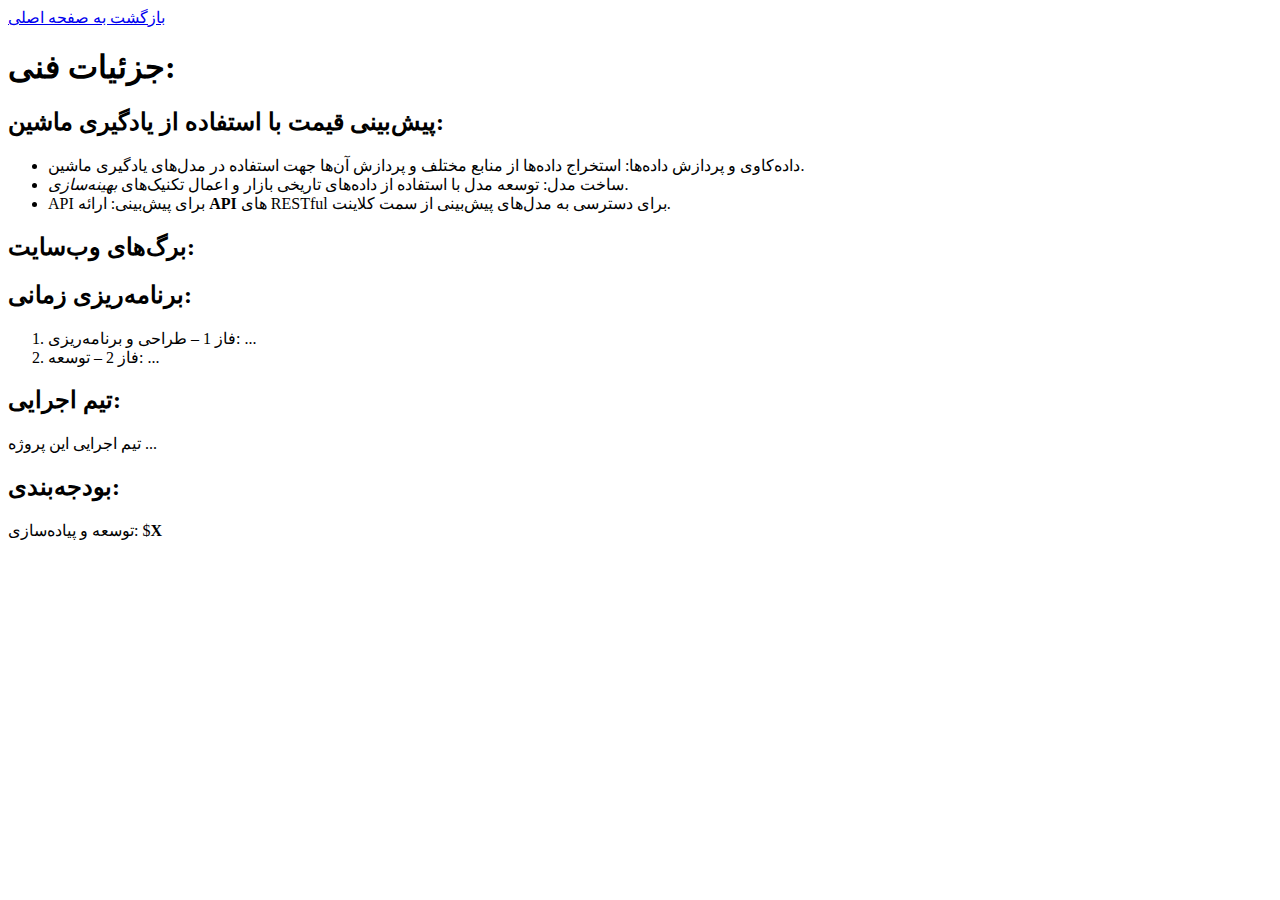
==== page2.html @ f6eade42 "Add files via upload" ====
<!DOCTYPE html>
<html lang="fa">

<head>
    <meta charset="UTF-8">
    <meta name="viewport" content="width=device-width, initial-scale=1.0">
    <link rel="stylesheet" href="styles.css">
    <title>جزئیات فنی</title>
</head>

<body>
    <a href="index.html">بازگشت به صفحه اصلی</a>
    <h1>جزئیات فنی:</h1>
    <h2>پیش‌بینی قیمت با استفاده از یادگیری ماشین:</h2>
    <ul>
        <li>داده‌کاوی و پردازش داده‌ها: استخراج داده‌ها از منابع مختلف و پردازش آن‌ها جهت استفاده در مدل‌های یادگیری ماشین.</li>
        <li>ساخت مدل: توسعه مدل با استفاده از داده‌های تاریخی بازار و اعمال تکنیک‌های <em>بهینه‌سازی</em>.</li>
        <li>API برای پیش‌بینی: ارائه <strong>API</strong> های RESTful برای دسترسی به مدل‌های پیش‌بینی از سمت کلاینت.</li>
    </ul>
    <h2>برگ‌های وب‌سایت:</h2>
    <!-- ... سایر بخش‌ها ... -->
    <h2>برنامه‌ریزی زمانی:</h2>
    <ol>
        <li>فاز 1 – طراحی و برنامه‌ریزی: ...</li>
        <li>فاز 2 – توسعه: ...</li>
        <!-- ... سایر فازها ... -->
    </ol>
    <h2>تیم اجرایی:</h2>
    <p>تیم اجرایی این پروژه ...</p>
    <h2>بودجه‌بندی:</h2>
    <p>توسعه و پیاده‌سازی: $<strong>X</strong></p>
    <!-- ... سایر بخش‌ها ... -->
</body>

</html>
---- styles.css ----
table {
    width: 100%;
}
@font-face {
    font-family: "B Nazanin";
    src: url("https://db.onlinewebfonts.com/t/3671adca6f650c92b83f906e49656986.eot");
    src: url("https://db.onlinewebfonts.com/t/3671adca6f650c92b83f906e49656986.eot?#iefix") format("embedded-opentype"),
        url("https://db.onlinewebfonts.com/t/3671adca6f650c92b83f906e49656986.woff2") format("woff2"),
        url("https://db.onlinewebfonts.com/t/3671adca6f650c92b83f906e49656986.woff") format("woff"),
        url("https://db.onlinewebfonts.com/t/3671adca6f650c92b83f906e49656986.ttf") format("truetype"),
        url("https://db.onlinewebfonts.com/t/3671adca6f650c92b83f906e49656986.svg#B Nazanin") format("svg");
}


th, td {
    font-family: B Nazanin;
    border: 1px solid black;
    padding: 10px;
    text-align: center;
}

th {
    background-color: #fafab5; /* Yellow */
}

tbody tr:nth-child(even) {
    background-color: #e7e5e5; /* Light grey for even rows */
}
tbody td:nth-child(1) {
    background-color: #fafab5; /* Light grey for even rows */
}
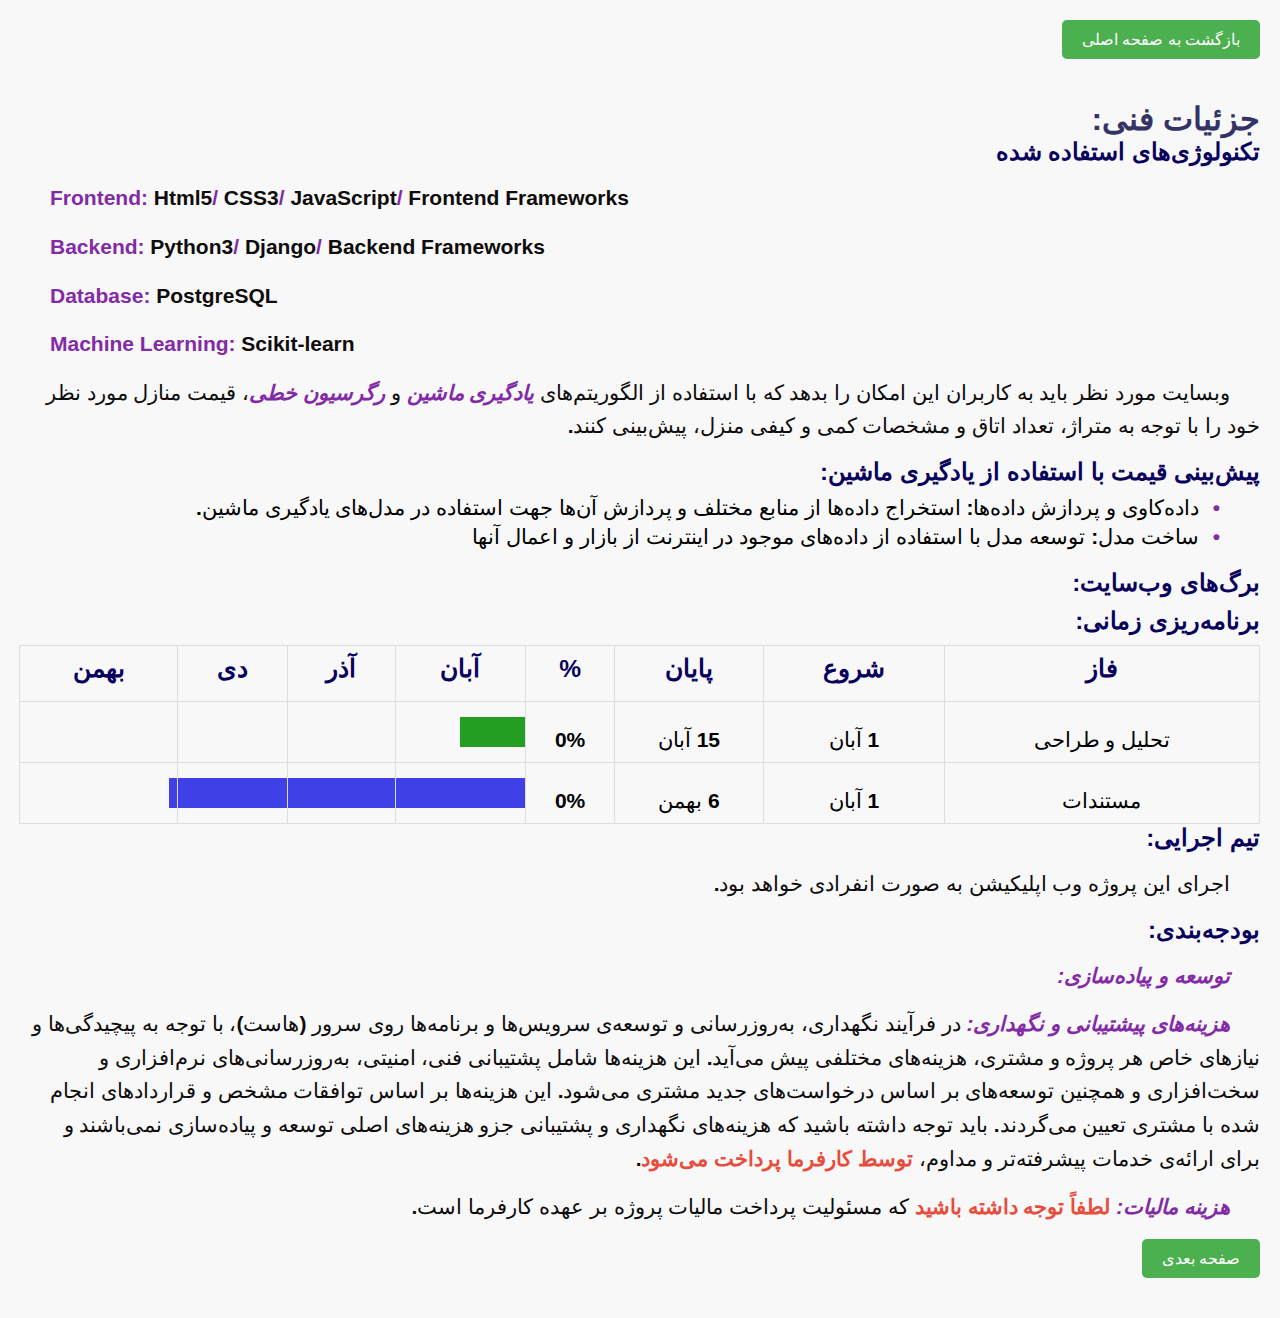
==== commit 11faeb25: "Add files via upload" ====
--- a/page2.html
+++ b/page2.html
@@ -4,32 +4,84 @@
 <head>
     <meta charset="UTF-8">
     <meta name="viewport" content="width=device-width, initial-scale=1.0">
-    <link rel="stylesheet" href="styles.css">
+    <link rel="stylesheet" href="style.css">
     <title>جزئیات فنی</title>
 </head>
 
 <body>
     <a href="index.html">بازگشت به صفحه اصلی</a>
-    <h1>جزئیات فنی:</h1>
+    <h1 id="section5">جزئیات فنی:</h1>
+
+    <h2 id="section6">تکنولوژی‌های استفاده شده</h2>
+    <p id="english"><span class="purple">Frontend:</span> Html5<span class="purple">/</span> CSS3<span class="purple">/</span> JavaScript<span class="purple">/</span> Frontend Frameworks</p>
+    <p id="english"><span class="purple">Backend:</span> Python3<span class="purple">/</span> Django<span class="purple">/</span> Backend Frameworks</p>
+    <p id="english"><span class="purple">Database:</span> PostgreSQL</p>
+    <p id="english" ><span class="purple">Machine Learning:</span> Scikit-learn</p>
+    <p>
+        وبسایت مورد نظر باید به کاربران این امکان را بدهد که با استفاده از الگوریتم‌های <em>یادگیری ماشین</em> و <em>رگرسیون خطی</em>، قیمت منازل مورد نظر خود را با توجه به متراژ، تعداد اتاق و مشخصات کمی و کیفی منزل، پیش‌بینی کنند.
+    </p>
+
     <h2>پیش‌بینی قیمت با استفاده از یادگیری ماشین:</h2>
     <ul>
         <li>داده‌کاوی و پردازش داده‌ها: استخراج داده‌ها از منابع مختلف و پردازش آن‌ها جهت استفاده در مدل‌های یادگیری ماشین.</li>
-        <li>ساخت مدل: توسعه مدل با استفاده از داده‌های تاریخی بازار و اعمال تکنیک‌های <em>بهینه‌سازی</em>.</li>
-        <li>API برای پیش‌بینی: ارائه <strong>API</strong> های RESTful برای دسترسی به مدل‌های پیش‌بینی از سمت کلاینت.</li>
+        <li>ساخت مدل: توسعه مدل با استفاده از داده‌های  موجود در اینترنت از بازار و اعمال آنها</li>
     </ul>
-    <h2>برگ‌های وب‌سایت:</h2>
+    <h2 id="section7">برگ‌های وب‌سایت:</h2>
     <!-- ... سایر بخش‌ها ... -->
-    <h2>برنامه‌ریزی زمانی:</h2>
-    <ol>
-        <li>فاز 1 – طراحی و برنامه‌ریزی: ...</li>
-        <li>فاز 2 – توسعه: ...</li>
-        <!-- ... سایر فازها ... -->
-    </ol>
-    <h2>تیم اجرایی:</h2>
-    <p>تیم اجرایی این پروژه ...</p>
-    <h2>بودجه‌بندی:</h2>
-    <p>توسعه و پیاده‌سازی: $<strong>X</strong></p>
-    <!-- ... سایر بخش‌ها ... -->
+    <h2 id="section8">برنامه‌ریزی زمانی:</h2>
+    <!-- قسمت گانت چارت -->
+
+    <div class="gantt-chart">
+        <div class="gantt-row header">
+            <div class="gantt-header"><h3>فاز</h3></div>
+            <div class="gantt-header"><h3>شروع</h3></div>
+            <div class="gantt-header"><h3>پایان</h3></div>
+            <div class="gantt-header"><h3>%</h3></div>
+            <div class="gantt-header"><h3>آبان</h3></div>
+            <div class="gantt-header"><h3>آذر</h3></div>
+            <div class="gantt-header"><h3>دی</h3></div>
+            <div class="gantt-header"><h3>بهمن</h3></div>
+        </div>
+    
+        <!-- یک سطر نمونه در گانت چارت -->
+        <div class="gantt-row">
+            <div class="gantt-cell">تحلیل و طراحی</div>
+            <div class="gantt-cell">1 آبان</div>
+            <div class="gantt-cell">15 آبان</div>
+            <div class="gantt-cell">0%</div>
+            <div class="gantt-cell task">
+                <div class="progress" style="width:50%; background-color:rgb(35, 158, 35);"></div>
+            </div>
+            <div class="gantt-cell "></div>
+            <div class="gantt-cell "></div>
+            <div class="gantt-cell "></div>
+        </div>
+        <div class="gantt-row">
+            <div class="gantt-cell" >مستندات </div>
+            <div class="gantt-cell">1 آبان</div>
+            <div class="gantt-cell">6 بهمن</div>
+            <div class="gantt-cell">0%</div>
+            <div class="gantt-cell task">
+                <div class="progress" style="width:100%; background-color:rgb(64, 64, 231); float: left;"></div></div>
+            <div class="gantt-cell task">
+                <div class="progress" style="width: 100%; background-color:rgb(64, 64, 231);"></div></div>
+            <div class="gantt-cell task">
+                <div class="progress" style="width: 100%; background-color:rgb(64, 64, 231);"></div></div>
+            <div class="gantt-cell task">
+                <div class="progress" style="width: 5%; background-color:rgb(64, 64, 231);"></div></div>
+
+        </div>
+    </div>
+
+    <h2 id="section9">تیم اجرایی:</h2>
+    <p>اجرای این پروژه وب اپلیکیشن به صورت انفرادی خواهد بود.</p>
+    <h2 id="section10">بودجه‌بندی:</h2>
+    <p><em>توسعه و پیاده‌سازی:</em></p>
+    <p><em>هزینه‌های پیشتیبانی و نگهداری: </em>در فرآیند نگهداری، به‌روزرسانی و توسعه‌ی سرویس‌ها و برنامه‌ها روی سرور (هاست)، با توجه به پیچیدگی‌ها و نیازهای خاص هر پروژه و مشتری، هزینه‌های مختلفی پیش می‌آید. این هزینه‌ها شامل پشتیبانی فنی، امنیتی، به‌روزرسانی‌های نرم‌افزاری و سخت‌افزاری و همچنین توسعه‌های بر اساس درخواست‌های جدید مشتری می‌شود. این هزینه‌ها بر اساس توافقات مشخص و قراردادهای انجام شده با مشتری تعیین می‌گردند. باید توجه داشته باشید که هزینه‌های نگهداری و پشتیبانی جزو هزینه‌های اصلی توسعه و پیاده‌سازی نمی‌باشند و برای ارائه‌ی خدمات پیشرفته‌تر و مداوم، <strong>توسط کارفرما پرداخت می‌شود</strong>.</p>
+    <p><em>هزینه مالیات:</em> <strong>لطفاً توجه داشته باشید</strong> که مسئولیت پرداخت مالیات پروژه بر عهده کارفرما است.</p>
+    
+    <a href="page3.html">صفحه بعدی</a>
+
 </body>
 
 </html>
--- a/style.css
+++ b/style.css
@@ -0,0 +1,234 @@
+
+html {
+    scroll-behavior: smooth;
+}
+
+@font-face {
+    font-family: "B Nazanin";
+    src: url("https://db.onlinewebfonts.com/t/3671adca6f650c92b83f906e49656986.eot");
+    src: url("https://db.onlinewebfonts.com/t/3671adca6f650c92b83f906e49656986.eot?#iefix") format("embedded-opentype"),
+        url("https://db.onlinewebfonts.com/t/3671adca6f650c92b83f906e49656986.woff2") format("woff2"),
+        url("https://db.onlinewebfonts.com/t/3671adca6f650c92b83f906e49656986.woff") format("woff"),
+        url("https://db.onlinewebfonts.com/t/3671adca6f650c92b83f906e49656986.ttf") format("truetype"),
+        url("https://db.onlinewebfonts.com/t/3671adca6f650c92b83f906e49656986.svg#B Nazanin") format("svg");
+}
+
+body {
+    font-family: B Nazanin , sans-serif;
+    background-color: #f8f8f8;
+    margin: 0;
+    padding: 20px;
+    direction: rtl; 
+    text-align: right;
+}
+
+a {
+    display: inline-block;
+    margin-bottom: 20px;
+    background-color: #4CAF50;
+    color: white;
+    padding: 10px 20px;
+    text-decoration: none;
+    border-radius: 5px;
+}
+
+a:hover {
+    background-color: #45a049;
+}
+
+h1 {
+    color: #333366;
+    margin-bottom: 0;
+}
+
+h2,h3 {
+    color: #09025d;
+    margin: 0 0 10px 0;
+}
+
+ol {
+    margin: 10px 0 20px 20px;
+    font-size: 21px;
+    font-weight: 550;
+
+}
+
+ul {
+    margin: 10px 0 20px 20px;
+    font-size: 21px;
+    font-weight: 550;
+    list-style-type: none; /* این خط را اضافه کنید تا bullet point های پیش فرض حذف شوند */
+}
+
+ul li::before {
+    content: "\2022";  /* این یک bullet point است */
+    font-weight:900;
+    color: #832ba5;    /* رنگ bullet point را به بنفش تغییر می‌دهد */
+    display: inline-block; /* نمایش به صورت inline */
+    width: 1em; /* فاصله مناسب از متن */
+    margin-left: 0em;  /* به جلو برده شده تا در مکان مناسب قرار گیرد */
+}
+
+li {
+    margin-bottom: 5px;
+    font-size: 21px;
+    font-weight: 550;
+}
+
+em {
+    color: #832ba5;
+    font-weight: 750;
+
+}
+
+strong {
+    color: #e74c3c;
+}
+
+p {
+    
+    margin: 15px 0;
+    line-height: 1.6;
+    text-indent: 30px;
+    color: #0e0c0c;
+    font-size: 21px;
+    font-weight: 550;
+}
+
+#english {
+    text-align: left;
+    direction: ltr;
+    font-family: 'Franklin Gothic Medium', 'Arial Narrow', Arial, sans-serif;
+
+}
+
+.purple {
+    color: #832ba5;
+}
+/* در فایل style.css */
+
+.table {
+    display: flex;
+    flex-direction: column;
+    width: 100%;
+    border: 1px solid #e0e0e0;
+}
+
+.table-row {
+    display: flex;
+    border-bottom: 1px solid #e0e0e0;
+}
+
+.table-cell {
+    flex: 1;
+    padding: 8px;
+    text-align: center;
+    background-color: #f5f5f5;
+    font-size: 21px;
+    font-weight: 550;
+}
+
+.header .table-cell {
+    font-weight: bold;
+}
+
+.table-bar {
+    height: 30px;
+    margin: 5px;
+    background-color: green;
+}
+
+.gantt-chart {
+    display: table;
+    width: 100%;
+    border-collapse: collapse;
+}
+
+.gantt-row {
+    display: table-row;
+}
+
+.gantt-header {
+    display: table-cell;
+    padding: 8px;
+    border: 1px solid #ddd;
+    text-align: center;
+    font-size: 21px;
+    font-weight: 550;
+}
+
+.gantt-cell {
+    display: table-cell;
+    border: 1px solid #ddd;
+    text-align: center;
+    font-size: 21px;
+    font-weight: 550;
+}
+
+.text-cell {
+    display: table-cell;
+    padding: 8px;
+    border: 1px solid #ddd;
+    text-align: center;
+    font-size: 21px;
+    font-weight: 550;
+}
+
+.gantt-row.header .gantt-cell {
+    background-color: #f2f2f2;
+    font-weight: bold;
+}
+
+.gantt-cell.task {
+    height: 30px;
+    margin: 5px;
+    background-color: #f8f8f8;
+}
+
+.gantt-cell.task:hover {
+    background-color: #d0d0d0;
+    cursor: pointer;
+    
+}
+.gantt-cell .progress {
+    height: 100%;
+}
+
+.gantt-cell {
+    display: table-cell;
+    padding: 10px;
+    border: 1px solid #ddd;
+    text-align: center;
+    font-size: 21px;
+    font-weight: 550;
+}
+
+.gantt-row.header .gantt-cell {
+    background-color: #f2f2f2;
+    font-weight: bold;
+}
+
+.gantt-cell.task {
+    height: 30px;
+    margin: 5px;
+    background-color: #f8f8f8;
+}
+
+.gantt-cell.task:hover {
+    background-color: #d0d0d0;
+    cursor: pointer;
+    
+}
+.gantt-cell .progress {
+    height: 100%;
+}
+.gantt-cell, .table-cell {
+
+    padding-top: 15px;
+    padding-right: 0px;
+    padding-bottom: 15px;
+    padding-left: 0px;
+
+}
+
+
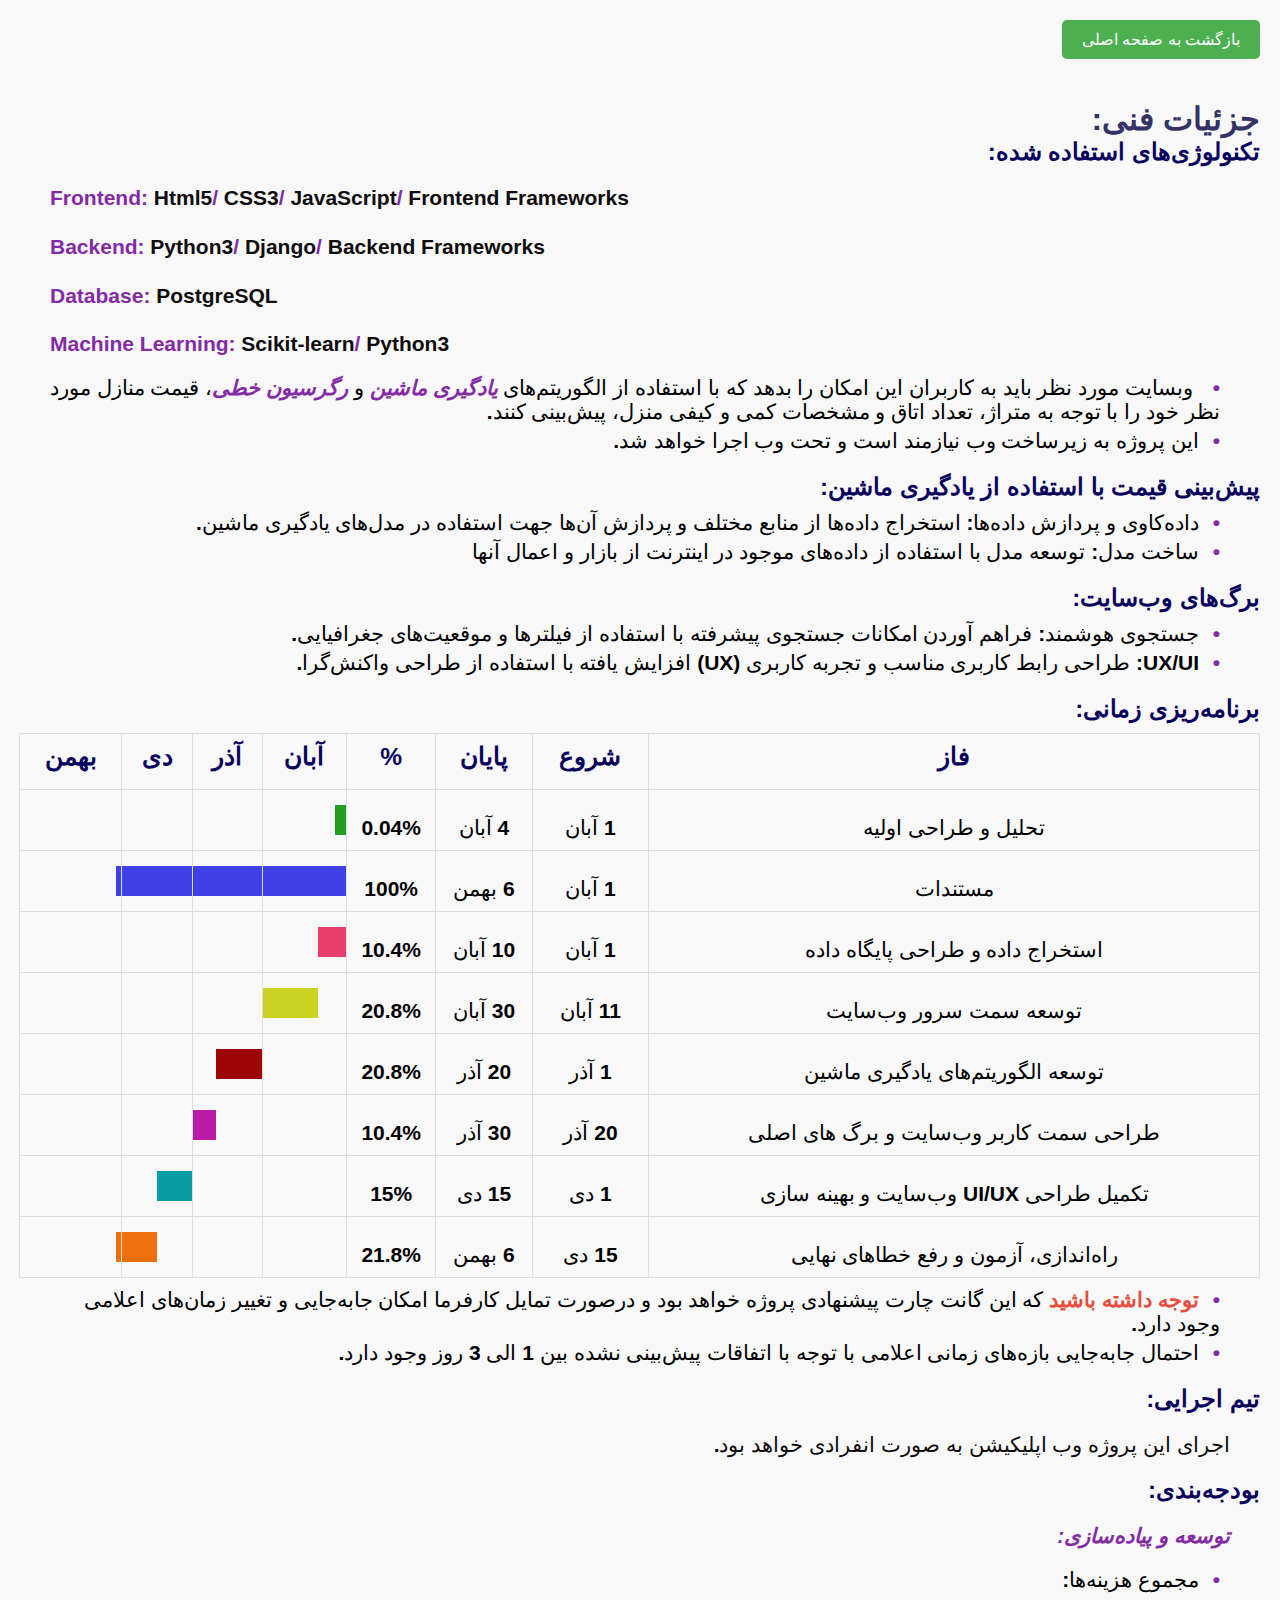
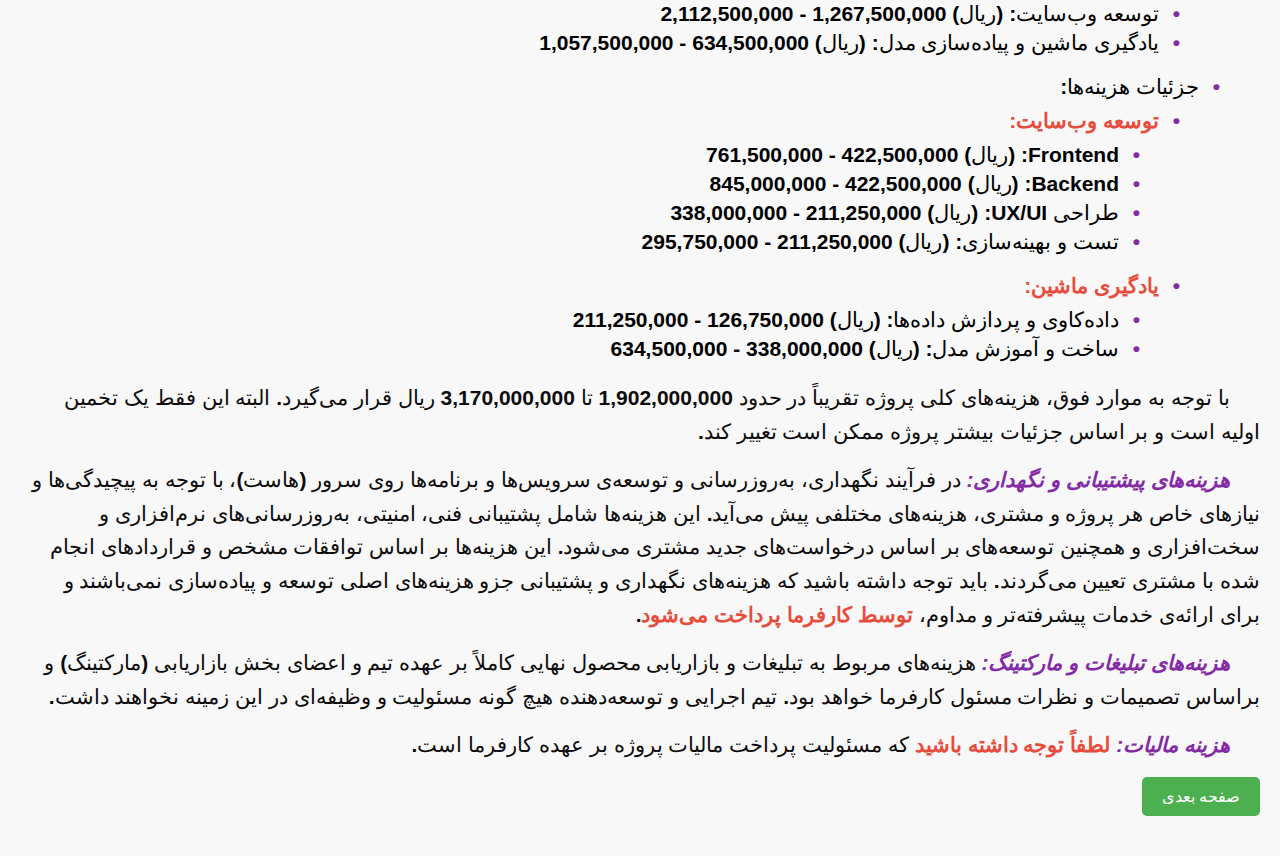
==== commit 432c87f4: "Update page2.html" ====
--- a/page2.html
+++ b/page2.html
@@ -10,25 +10,31 @@
 
 <body>
     <a href="index.html">بازگشت به صفحه اصلی</a>
-    <h1 id="section5">جزئیات فنی:</h1>
-
-    <h2 id="section6">تکنولوژی‌های استفاده شده</h2>
+    <h1 id="section6">جزئیات فنی:</h1>
+
+    <h2 id="section7">تکنولوژی‌های استفاده شده:</h2>
     <p id="english"><span class="purple">Frontend:</span> Html5<span class="purple">/</span> CSS3<span class="purple">/</span> JavaScript<span class="purple">/</span> Frontend Frameworks</p>
     <p id="english"><span class="purple">Backend:</span> Python3<span class="purple">/</span> Django<span class="purple">/</span> Backend Frameworks</p>
     <p id="english"><span class="purple">Database:</span> PostgreSQL</p>
-    <p id="english" ><span class="purple">Machine Learning:</span> Scikit-learn</p>
-    <p>
-        وبسایت مورد نظر باید به کاربران این امکان را بدهد که با استفاده از الگوریتم‌های <em>یادگیری ماشین</em> و <em>رگرسیون خطی</em>، قیمت منازل مورد نظر خود را با توجه به متراژ، تعداد اتاق و مشخصات کمی و کیفی منزل، پیش‌بینی کنند.
-    </p>
+    <p id="english" ><span class="purple">Machine Learning:</span> Scikit-learn<span class="purple">/</span> Python3</p>
+    <ul>
+        <li>
+            وبسایت مورد نظر باید به کاربران این امکان را بدهد که با استفاده از الگوریتم‌های <em>یادگیری ماشین</em> و <em>رگرسیون خطی</em>، قیمت منازل مورد نظر خود را با توجه به متراژ، تعداد اتاق و مشخصات کمی و کیفی منزل، پیش‌بینی کنند.
+        </li>
+        <li>این پروژه به زیرساخت وب نیازمند است و تحت وب اجرا خواهد شد.</li>
+    </ul>
 
     <h2>پیش‌بینی قیمت با استفاده از یادگیری ماشین:</h2>
     <ul>
         <li>داده‌کاوی و پردازش داده‌ها: استخراج داده‌ها از منابع مختلف و پردازش آن‌ها جهت استفاده در مدل‌های یادگیری ماشین.</li>
         <li>ساخت مدل: توسعه مدل با استفاده از داده‌های  موجود در اینترنت از بازار و اعمال آنها</li>
     </ul>
-    <h2 id="section7">برگ‌های وب‌سایت:</h2>
-    <!-- ... سایر بخش‌ها ... -->
-    <h2 id="section8">برنامه‌ریزی زمانی:</h2>
+    <h2 id="section8">برگ‌های وب‌سایت:</h2>
+    <ul>
+        <li>جستجوی هوشمند: فراهم آوردن امکانات جستجوی پیشرفته با استفاده از فیلترها و موقعیت‌های جغرافیایی.</li>
+        <li>UX/UI: طراحی رابط کاربری مناسب و تجربه کاربری (UX) افزایش یافته با استفاده از طراحی واکنش‌گرا.</li>
+    </ul>
+    <h2 id="section9">برنامه‌ریزی زمانی:</h2>
     <!-- قسمت گانت چارت -->
 
     <div class="gantt-chart">
@@ -45,12 +51,12 @@
     
         <!-- یک سطر نمونه در گانت چارت -->
         <div class="gantt-row">
-            <div class="gantt-cell">تحلیل و طراحی</div>
+            <div class="gantt-cell">تحلیل و طراحی اولیه</div>
             <div class="gantt-cell">1 آبان</div>
-            <div class="gantt-cell">15 آبان</div>
-            <div class="gantt-cell">0%</div>
-            <div class="gantt-cell task">
-                <div class="progress" style="width:50%; background-color:rgb(35, 158, 35);"></div>
+            <div class="gantt-cell">4 آبان</div>
+            <div class="gantt-cell">0.04%</div>
+            <div class="gantt-cell task">
+                <div class="progress" style="width:13%; background-color:rgb(35, 158, 35);"></div>
             </div>
             <div class="gantt-cell "></div>
             <div class="gantt-cell "></div>
@@ -60,7 +66,7 @@
             <div class="gantt-cell" >مستندات </div>
             <div class="gantt-cell">1 آبان</div>
             <div class="gantt-cell">6 بهمن</div>
-            <div class="gantt-cell">0%</div>
+            <div class="gantt-cell">100%</div>
             <div class="gantt-cell task">
                 <div class="progress" style="width:100%; background-color:rgb(64, 64, 231); float: left;"></div></div>
             <div class="gantt-cell task">
@@ -69,17 +75,136 @@
                 <div class="progress" style="width: 100%; background-color:rgb(64, 64, 231);"></div></div>
             <div class="gantt-cell task">
                 <div class="progress" style="width: 5%; background-color:rgb(64, 64, 231);"></div></div>
+        </div>
+        <div class="gantt-row">
+            <div class="gantt-cell" >استخراج داده و طراحی پایگاه داده </div>
+            <div class="gantt-cell">1 آبان</div>
+            <div class="gantt-cell">10 آبان</div>
+            <div class="gantt-cell">10.4%</div>
+            <div class="gantt-cell task">
+                <div class="progress" style="width:33%; background-color:rgb(231, 64, 109);"></div></div>
+            <div class="gantt-cell task">
+                <div class="progress" style="width: 0%; background-color:rgb(231, 64, 109);"></div></div>
+            <div class="gantt-cell task">
+                <div class="progress" style="width: 0%; background-color:rgb(231, 64, 109);"></div></div>
+            <div class="gantt-cell task">
+                <div class="progress" style="width: 0%; background-color:rgb(231, 64, 109);"></div></div>
+
+        </div>
+        <div class="gantt-row">
+            <div class="gantt-cell" >توسعه سمت سرور وب‌سایت</div>
+            <div class="gantt-cell">11 آبان</div>
+            <div class="gantt-cell">30 آبان</div>
+            <div class="gantt-cell">20.8%</div>
+            <div class="gantt-cell task">
+                <div class="progress" style="width:66.6%; background-color:rgb(202, 210, 36); float: left;"></div></div>
+            <div class="gantt-cell task">
+                <div class="progress" style="width: 0%; background-color:rgb(202, 210, 36);"></div></div>
+            <div class="gantt-cell task">
+                <div class="progress" style="width: 0%; background-color:rgb(202, 210, 36);"></div></div>
+            <div class="gantt-cell task">
+                <div class="progress" style="width: 0%; background-color:rgb(202, 210, 36);"></div></div>
+
+        </div>
+        <div class="gantt-row">
+            <div class="gantt-cell" >توسعه الگوریتم‌های یادگیری ماشین</div>
+            <div class="gantt-cell">1 آذر</div>
+            <div class="gantt-cell">20 آذر</div>
+            <div class="gantt-cell">20.8%</div>
+            <div class="gantt-cell task">
+                <div class="progress" style="width: 0%; background-color:rgb(159, 5, 5); float: right;"></div></div>
+            <div class="gantt-cell task">
+                <div class="progress" style="width: 66.6%; background-color:rgb(159, 5, 5);"></div></div>
+            <div class="gantt-cell task">
+                <div class="progress" style="width: 0%; background-color:rgb(159, 5, 5);"></div></div>
+            <div class="gantt-cell task">
+                <div class="progress" style="width: 0%; background-color:rgb(159, 5, 5);"></div></div>
+
+        </div>
+        <div class="gantt-row">
+            <div class="gantt-cell" >طراحی سمت کاربر وب‌سایت و برگ های اصلی</div>
+            <div class="gantt-cell">20 آذر</div>
+            <div class="gantt-cell">30 آذر</div>
+            <div class="gantt-cell">10.4%</div>
+            <div class="gantt-cell task">
+                <div class="progress" style="width: 0%; background-color:rgb(185, 28, 166); float: left;"></div></div>
+            <div class="gantt-cell task">
+                <div class="progress" style="width: 33.3%; background-color:rgb(185, 28, 166); float: left;"></div></div>
+            <div class="gantt-cell task">
+                <div class="progress" style="width: 0%; background-color:rgb(185, 28, 166);"></div></div>
+            <div class="gantt-cell task">
+                <div class="progress" style="width: 0%; background-color:rgb(185, 28, 166);"></div></div>
+
+        </div>
+        <div class="gantt-row">
+            <div class="gantt-cell" >تکمیل طراحی UI/UX وب‌سايت و بهينه سازی</div>
+            <div class="gantt-cell">1 دی</div>
+            <div class="gantt-cell">15 دی</div>
+            <div class="gantt-cell">15%</div>
+            <div class="gantt-cell task">
+                <div class="progress" style="width: 0%; background-color:rgb(8, 156, 164); float: left;"></div></div>
+            <div class="gantt-cell task">
+                <div class="progress" style="width: 0%; background-color:rgb(8, 156, 164); float: left;"></div></div>
+            <div class="gantt-cell task">
+                <div class="progress" style="width: 50%; background-color:rgb(8, 156, 164);"></div></div>
+            <div class="gantt-cell task">
+                <div class="progress" style="width: 0%; background-color:rgb(8, 156, 164);"></div></div>
+
+        </div>
+        <div class="gantt-row">
+            <div class="gantt-cell" >راه‌اندازی، آزمون و رفع خطاهای نهایی</div>
+            <div class="gantt-cell">15 دی</div>
+            <div class="gantt-cell">6 بهمن</div>
+            <div class="gantt-cell">21.8%</div>
+            <div class="gantt-cell task">
+                <div class="progress" style="width: 0%; background-color:rgb(237, 112, 10); float: left;"></div></div>
+            <div class="gantt-cell task">
+                <div class="progress" style="width: 0%; background-color:rgb(237, 112, 10); float: left;"></div></div>
+            <div class="gantt-cell task">
+                <div class="progress" style="width: 50%; background-color:rgb(237, 112, 10); float: left;"></div></div>
+            <div class="gantt-cell task">
+                <div class="progress" style="width: 5%; background-color:rgb(237, 112, 10);"></div></div>
 
         </div>
     </div>
-
-    <h2 id="section9">تیم اجرایی:</h2>
+    <ul>
+        <li><strong>توجه داشته باشید</strong> که این گانت چارت پیشنهادی پروژه خواهد بود و درصورت تمایل کارفرما امکان جابه‌جایی و تغییر زمان‌های اعلامی وجود دارد.</li>
+        <li>احتمال جابه‌جایی بازه‌های زمانی اعلامی با توجه با اتفاقات پیش‌بینی نشده بین 1 الی 3 روز وجود دارد.</li>
+    </ul>
+
+    <h2 id="section10">تیم اجرایی:</h2>
     <p>اجرای این پروژه وب اپلیکیشن به صورت انفرادی خواهد بود.</p>
-    <h2 id="section10">بودجه‌بندی:</h2>
+    <h2 id="section11">بودجه‌بندی:</h2>
     <p><em>توسعه و پیاده‌سازی:</em></p>
+    <ul>
+        <li>مجموع هزینه‌ها:</li>
+        <ul>
+            <li>توسعه وب‌سایت: (ریال) 1,267,500,000 - 2,112,500,000 </li>
+            <li>یادگیری ماشین و پیاده‌سازی مدل: (ریال) 634,500,000 - 1,057,500,000 </li>
+        </ul>
+        <li>جزئیات هزینه‌ها:</li>
+        <ul>
+            <li><strong>توسعه وب‌سایت:</strong></li>
+            <ul>
+                <li>Frontend: (ریال) 422,500,000 - 761,500,000 </li>
+                <li>Backend: (ریال) 422,500,000 - 845,000,000 </li>
+                <li>طراحی UX/UI: (ریال) 211,250,000 - 338,000,000 </li>
+                <li>تست و بهینه‌سازی: (ریال) 211,250,000 - 295,750,000 </li>
+            </ul>
+            <li><strong>یادگیری ماشین:</strong></li>
+            <ul>
+                <li>داده‌کاوی و پردازش داده‌ها: (ریال) 126,750,000 - 211,250,000 </li>
+                <li>ساخت و آموزش مدل: (ریال) 338,000,000 - 634,500,000 </li>
+            </ul>
+        </ul>
+    </ul>
+    <p>با توجه به موارد فوق، هزینه‌های کلی پروژه تقریباً در حدود 1,902,000,000 تا 3,170,000,000 ریال قرار می‌گیرد. البته این فقط یک تخمین اولیه است و بر اساس جزئیات بیشتر پروژه ممکن است تغییر کند.</p>
+    
     <p><em>هزینه‌های پیشتیبانی و نگهداری: </em>در فرآیند نگهداری، به‌روزرسانی و توسعه‌ی سرویس‌ها و برنامه‌ها روی سرور (هاست)، با توجه به پیچیدگی‌ها و نیازهای خاص هر پروژه و مشتری، هزینه‌های مختلفی پیش می‌آید. این هزینه‌ها شامل پشتیبانی فنی، امنیتی، به‌روزرسانی‌های نرم‌افزاری و سخت‌افزاری و همچنین توسعه‌های بر اساس درخواست‌های جدید مشتری می‌شود. این هزینه‌ها بر اساس توافقات مشخص و قراردادهای انجام شده با مشتری تعیین می‌گردند. باید توجه داشته باشید که هزینه‌های نگهداری و پشتیبانی جزو هزینه‌های اصلی توسعه و پیاده‌سازی نمی‌باشند و برای ارائه‌ی خدمات پیشرفته‌تر و مداوم، <strong>توسط کارفرما پرداخت می‌شود</strong>.</p>
+    <p><em>هزینه‌های تبلیغات و مارکتینگ: </em>هزینه‌های مربوط به تبلیغات و بازاریابی محصول نهایی کاملاً بر عهده تیم و اعضای بخش بازاریابی (مارکتینگ) و براساس تصمیمات و نظرات مسئول کارفرما خواهد بود. تیم اجرایی و توسعه‌دهنده هیچ گونه مسئولیت و وظیفه‌ای در این زمینه نخواهند داشت.</p>
     <p><em>هزینه مالیات:</em> <strong>لطفاً توجه داشته باشید</strong> که مسئولیت پرداخت مالیات پروژه بر عهده کارفرما است.</p>
     
+    
     <a href="page3.html">صفحه بعدی</a>
 
 </body>
